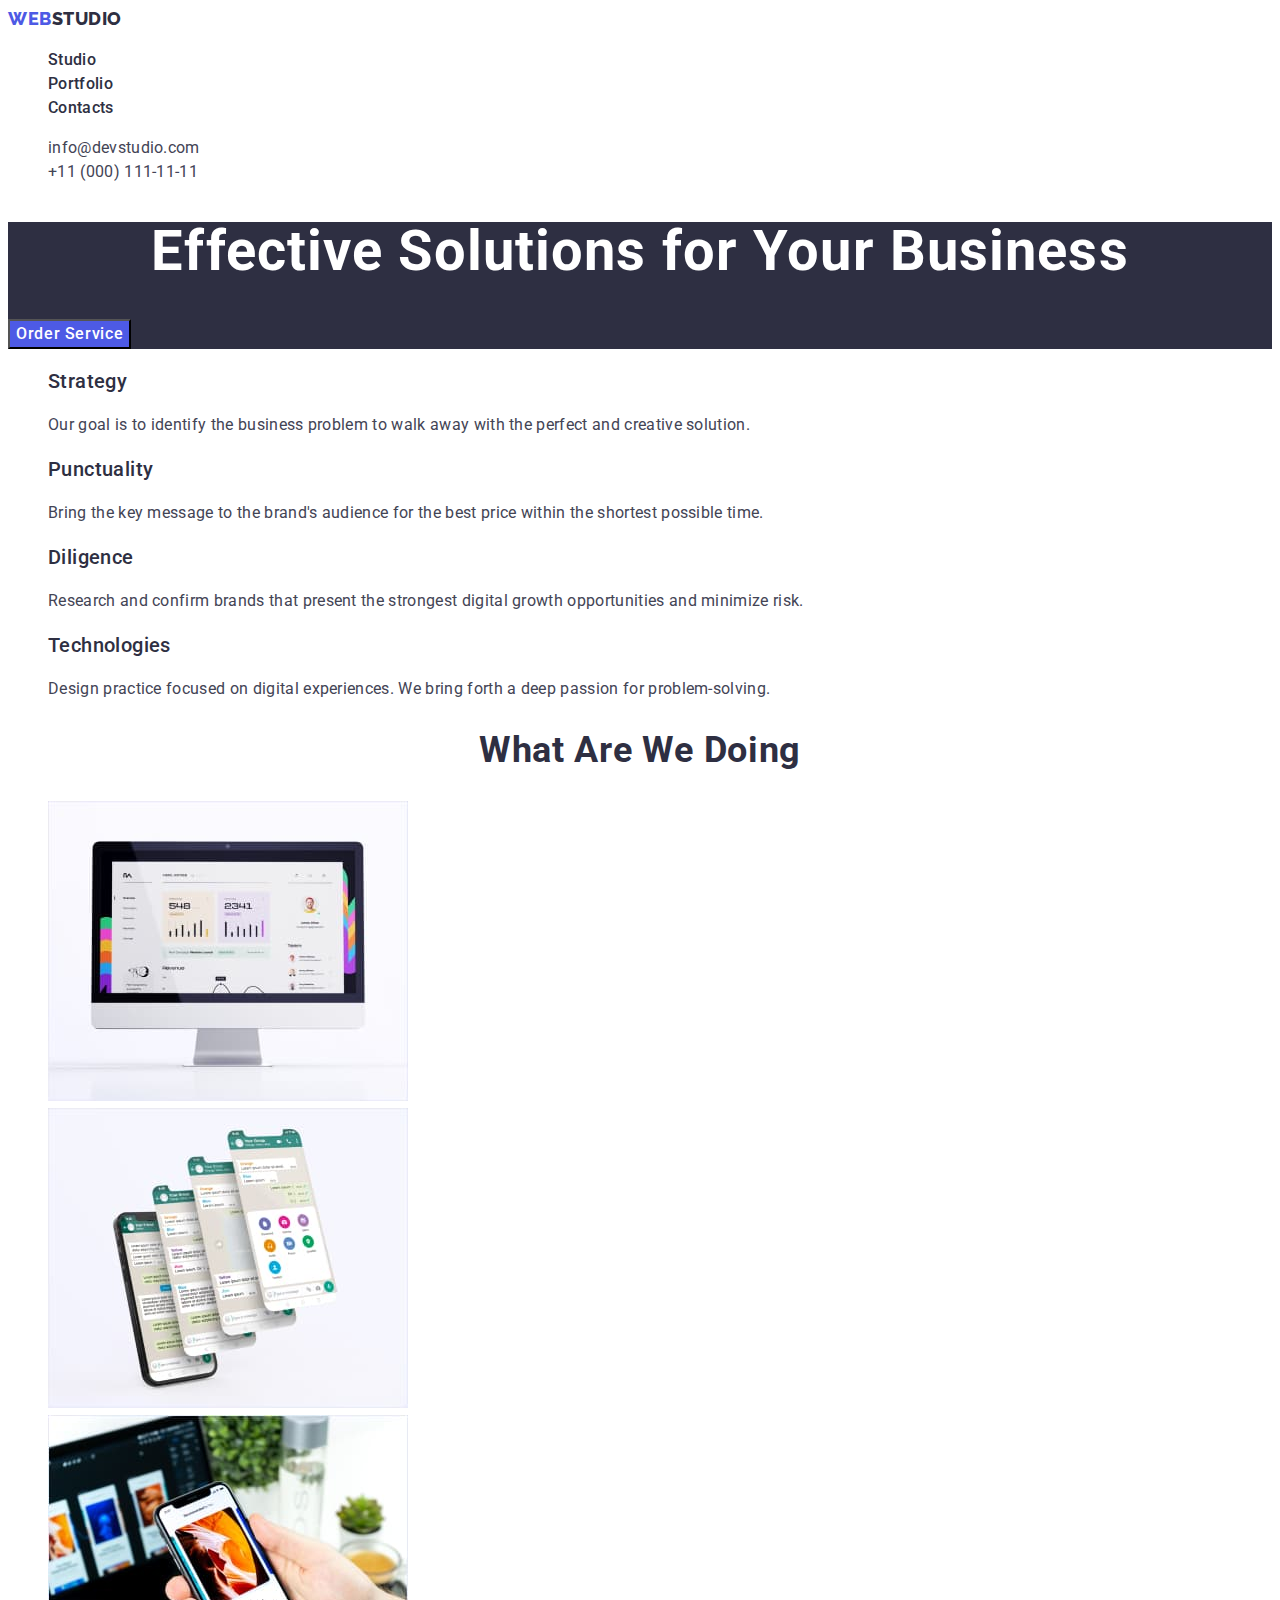
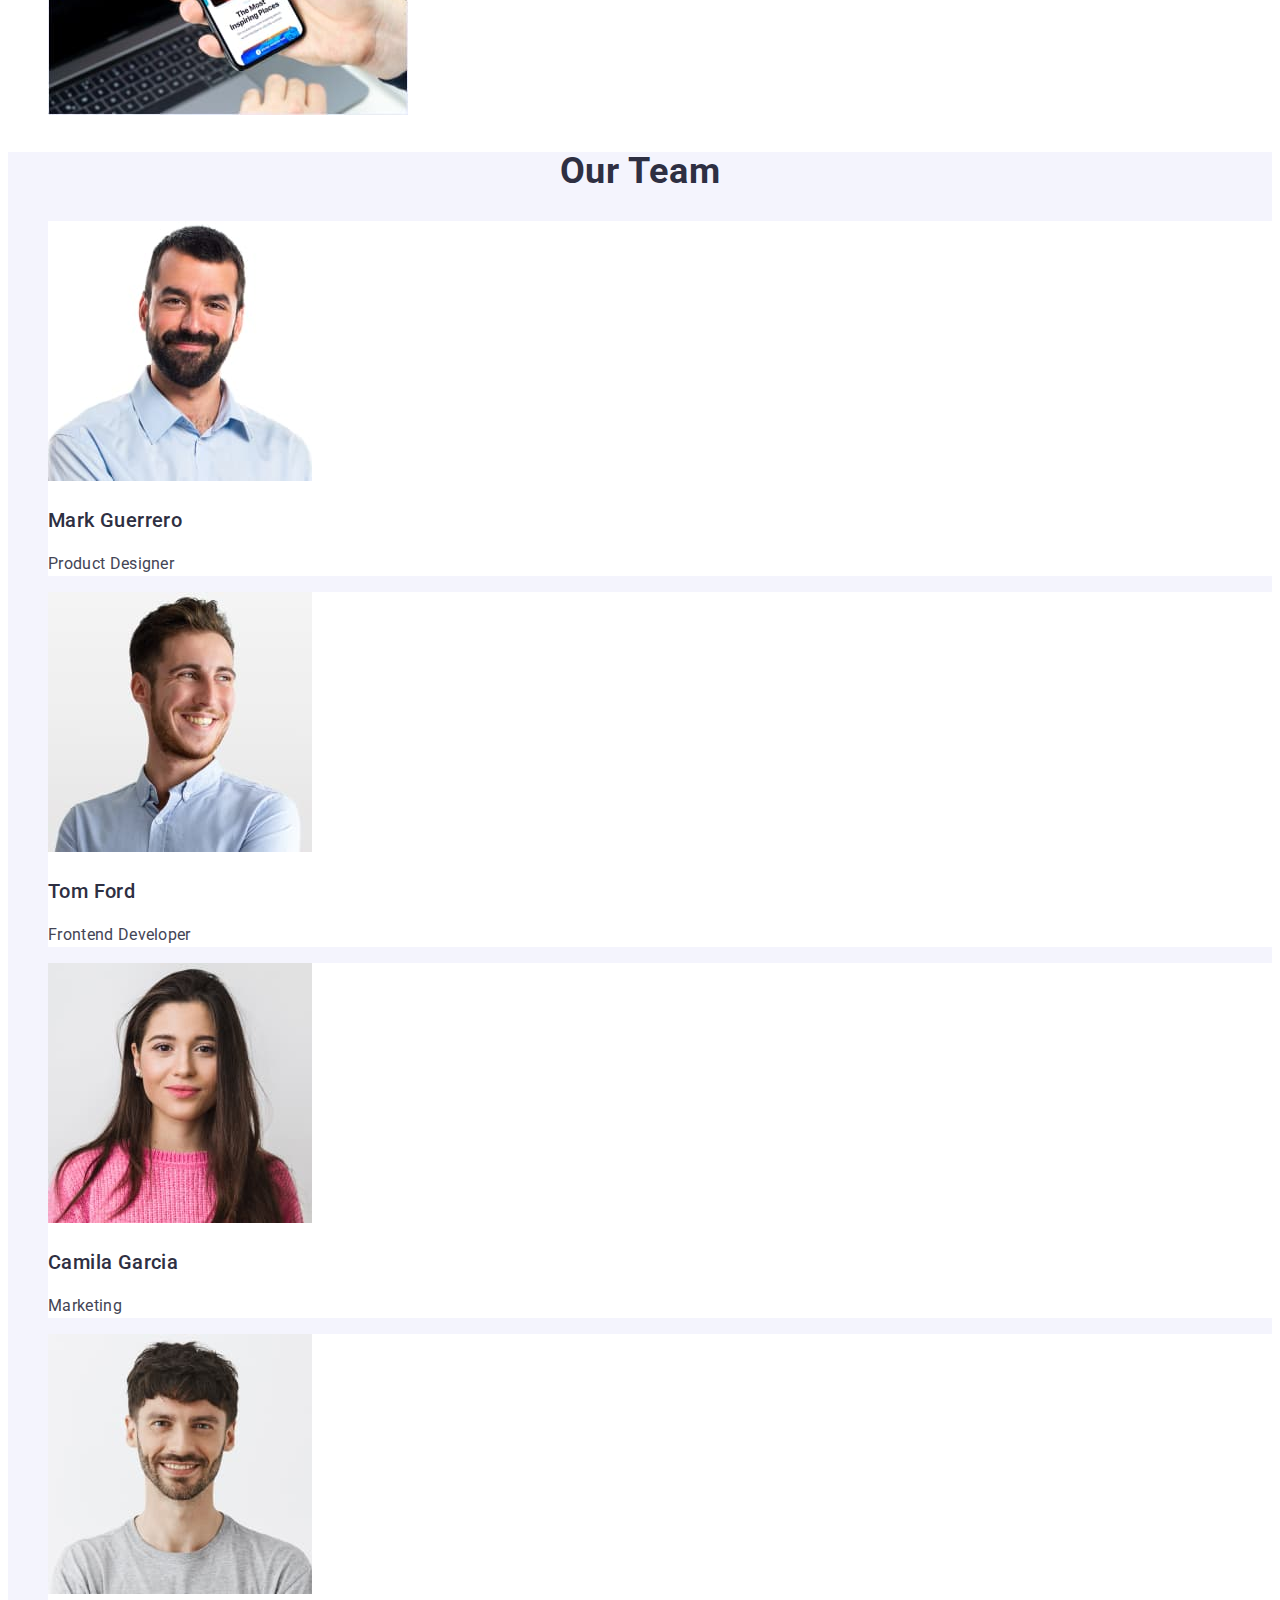
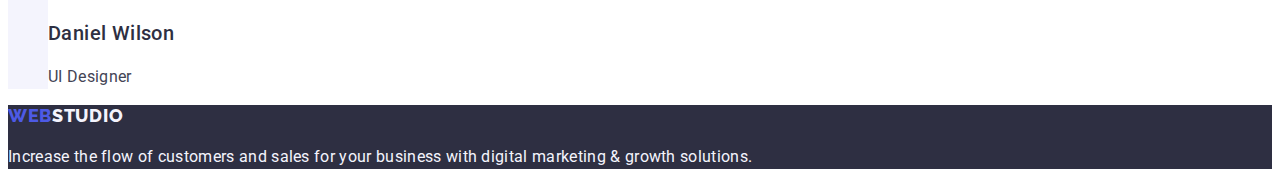
==== index.html @ 79012551 "added previous files" ====
<!DOCTYPE html>
<html lang="en">
  <head>
    <meta charset="UTF-8" />
    <meta http-equiv="X-UA-Compatible" content="IE=edge" />
    <meta name="viewport" content="width=device-width, initial-scale=1.0" />
    <link rel="preconnect" href="https://fonts.googleapis.com" />
    <link rel="preconnect" href="https://fonts.gstatic.com" crossorigin />
    <link
      href="https://fonts.googleapis.com/css2?family=Raleway:wght@800&family=Roboto:wght@400;500;700;900&display=swap"
      rel="stylesheet"
    />
    <link rel="stylesheet" href="./css/styles.css" />
    <title>Webstudio</title>
  </head>
  <body>
    <header class="header">
      <nav class="navigation">
        <a
          href="./index.html"
          rel="noreferrer noopener nofollow"
          class="logo link"
          >Web<span class="logo-accent">Studio</span></a
        >
        <ul class="navigation-list list">
          <li>
            <a
              class="navigation-link link"
              href="./index.html"
              target="_blank"
              rel="noreferrer noopener nofollow"
              >Studio</a
            >
          </li>
          <li>
            <a
              class="navigation-link link"
              href="./portfolio.html"
              target="_blank"
              rel="noreferrer noopener nofollow"
              >Portfolio</a
            >
          </li>
          <li>
            <a
              class="navigation-link link"
              href=""
              target="_blank"
              rel="noreferrer noopener nofollow"
              >Contacts</a
            >
          </li>
        </ul>
      </nav>
      <address class="contacts">
        <ul class="contact-list list">
          <li class="contact-item">
            <a class="link" href="mailto:info@devstudio.com"
              >info@devstudio.com</a
            >
          </li>
          <li class="contact-item">
            <a class="link" href="tel:+110001111111">+11 (000) 111-11-11</a>
          </li>
        </ul>
      </address>
    </header>
    <main>
      <section class="hero">
        <h1 class="hero-title">Effective Solutions for Your Business</h1>
        <button class="hero-button" type="button">Order service</button>
      </section>
      <section class="benefits">
        <h2 hidden>Our Benefits</h2>
        <ul class="benefits-list list">
          <li class="benefits-card">
            <h3 class="card-title">Strategy</h3>
            <p class="card-text">
              Our goal is to identify the business problem to walk away with the
              perfect and creative solution.
            </p>
          </li>
          <li class="benefits-card">
            <h3 class="card-title">Punctuality</h3>
            <p class="card-text">
              Bring the key message to the brand's audience for the best price
              within the shortest possible time.
            </p>
          </li>
          <li class="benefits-card">
            <h3 class="card-title">Diligence</h3>
            <p class="card-text">
              Research and confirm brands that present the strongest digital
              growth opportunities and minimize risk.
            </p>
          </li>
          <li class="benefits-card">
            <h3 class="card-title">Technologies</h3>
            <p class="card-text">
              Design practice focused on digital experiences. We bring forth a
              deep passion for problem-solving.
            </p>
          </li>
        </ul>
      </section>
      <section class="service">
        <h2 class="section-title">What are we doing</h2>
        <ul class="list">
          <li>
            <img
              src="./images/desktop.jpg"
              alt="white computer display"
              width="360"
            />
          </li>
          <li>
            <img src="./images/mobile.jpg" alt="mobile screens" width="360" />
          </li>
          <li>
            <img
              src="./images/phone.jpg"
              alt="mobile and laptop screens"
              width="360"
            />
          </li>
        </ul>
      </section>
      <section class="team">
        <h2 class="section-title">Our Team</h2>
        <ul class="team-list list">
          <li class="team-card">
            <img
              src="./images/team-1.jpg"
              alt="smiling dark-haired man with a beard (photo)"
              width="264"
            />
            <h3 class="card-title">Mark Guerrero</h3>
            <p class="card-text">Product Designer</p>
          </li>
          <li class="team-card">
            <img
              src="./images/team-2.jpg"
              alt="smiling fair-haired young man with a beard (photo)"
              width="264"
            />
            <h3 class="card-title">Tom Ford</h3>
            <p class="card-text">Frontend Developer</p>
          </li>
          <li class="team-card">
            <img
              src="./images/team-3.jpg"
              alt="dark-haired young girl (photo)"
              width="264"
            />
            <h3 class="card-title">Camila Garcia</h3>
            <p class="card-text">Marketing</p>
          </li>
          <li class="team-card">
            <img
              src="./images/team-4.jpg"
              alt="smiling dark-haired man with a beard (photo)"
              width="264"
            />
            <h3 class="card-title">Daniel Wilson</h3>
            <p class="card-text">UI Designer</p>
          </li>
        </ul>
      </section>
    </main>
    <footer class="footer">
      <a
        href="./index.html"
        rel="noreferrer noopener nofollow"
        class="logo link"
        >Web<span class="logo-invert">Studio</span></a
      >
      <p class="footer-text">
        Increase the flow of customers and sales for your business with digital
        marketing & growth solutions.
      </p>
    </footer>
  </body>
</html>
---- css/styles.css ----
:root {
  --primary-brand: #4d5ae5;
  --hover-brand: #404bbf;
  --dark: #2e2f42;
  --semi-dark: #434455;
  --light: #f4f4fd;
  --main-light: #ffffff;
  --accent: #e7e9fc;
  --font-primary: "Roboto", sans-serif;
  --font-logo: "Raleway", sans-serif;
  --text-regular: 400;
  --text-medium: 500;
  --text-bold: 700;
  --text-extrabold: 800;
  --text-black: 900;
  --title: 56px;
  --subtitle: 36px;
  --subsection-title: 20px;
  --text: 16px;
  --logo: 18px;
  /* --medium-text: 14px;
  --small-text: 12px; */
}
body {
  background-color: var(--main-light);
  color: var(--semi-dark);
  font-family: var(--font-primary);
  font-weight: var(--text-regular);
  font-size: var(--text);
  letter-spacing: 0.03em;
  line-height: 1.5;
}
a,
.link {
  text-decoration: none;
  color: var(--semi-dark);
}
ul,
list {
  list-style-type: none;
}
.logo {
  color: var(--primary-brand);
  font-family: var(--font-logo);
  font-weight: var(--text-extrabold);
  font-size: var(--logo);
  letter-spacing: 0.03em;
  line-height: 1.17;
  text-transform: uppercase;
}
.logo-accent {
  color: var(--dark);
}
.navigation-link {
  color: var(--dark);
  font-weight: var(--text-medium);
  letter-spacing: 0.02em;
}
.navigation-link:hover,
.navigation-link:focus {
  color: var(--hover-brand);
}
.current {
  color: var(--hover-brand);
}
.contacts {
  font-style: normal;
}
.contact-item {
  letter-spacing: 0.02em;
}
.contact-item > a:hover,
.contact-item > a:focus {
  color: var(--hover-brand);
}
.hero {
  background-color: var(--dark);
  color: var(--main-light);
  font-weight: var(--text-bold);
}
.hero-title {
  font-size: var(--title);
  line-height: 1.07;
  text-align: center;
  letter-spacing: 0.02em;
}
.hero-button {
  background-color: var(--primary-brand);
  color: var(--main-light);
  font-family: var(--font-primary);
  font-weight: var(--text-medium);
  font-size: var(--text);
  line-height: 1.5;
  letter-spacing: 0.04em;
  text-transform: capitalize;
  cursor: pointer;
}
.hero-button:hover,
.hero-button:focus {
  background-color: var(--hover-brand);
}
.card-title {
  color: var(--dark);
  font-weight: var(--text-medium);
  font-size: var(--subsection-title);
  line-height: 1.2;
  letter-spacing: 0.02em;
}
.card-text {
  letter-spacing: 0.02em;
}
.team {
  background-color: var(--light);
}
.team-card {
  background-color: var(--main-light);
}
.section-title {
  color: var(--dark);
  font-weight: var(--text-bold);
  font-size: var(--subtitle);
  line-height: 1.11;
  letter-spacing: 0.02em;
  text-align: center;
  text-transform: capitalize;
}
.footer {
  background-color: var(--dark);
  color: var(--main-light);
}
.logo-invert {
  color: var(--light);
  font-family: var(--font-logo);
  font-size: var(--logo);
  letter-spacing: 0.05em;
  line-height: 1.17;
  text-transform: uppercase;
}
.footer-text {
  color: var(--light);
  letter-spacing: 0.02em;
}
.filter-button {
  background-color: var(--light);
  color: var(--primary-brand);
  font-family: var(--font-primary);
  font-weight: var(--text-medium);
  font-size: var(--text);
  letter-spacing: 0.04em;
  line-height: 1.5;
  text-transform: capitalize;
  cursor: pointer;
}
.filter-button:hover,
.filter-button:focus,
.filter-button:active {
  background-color: var(--hover-brand);
  color: var(--main-light);
}
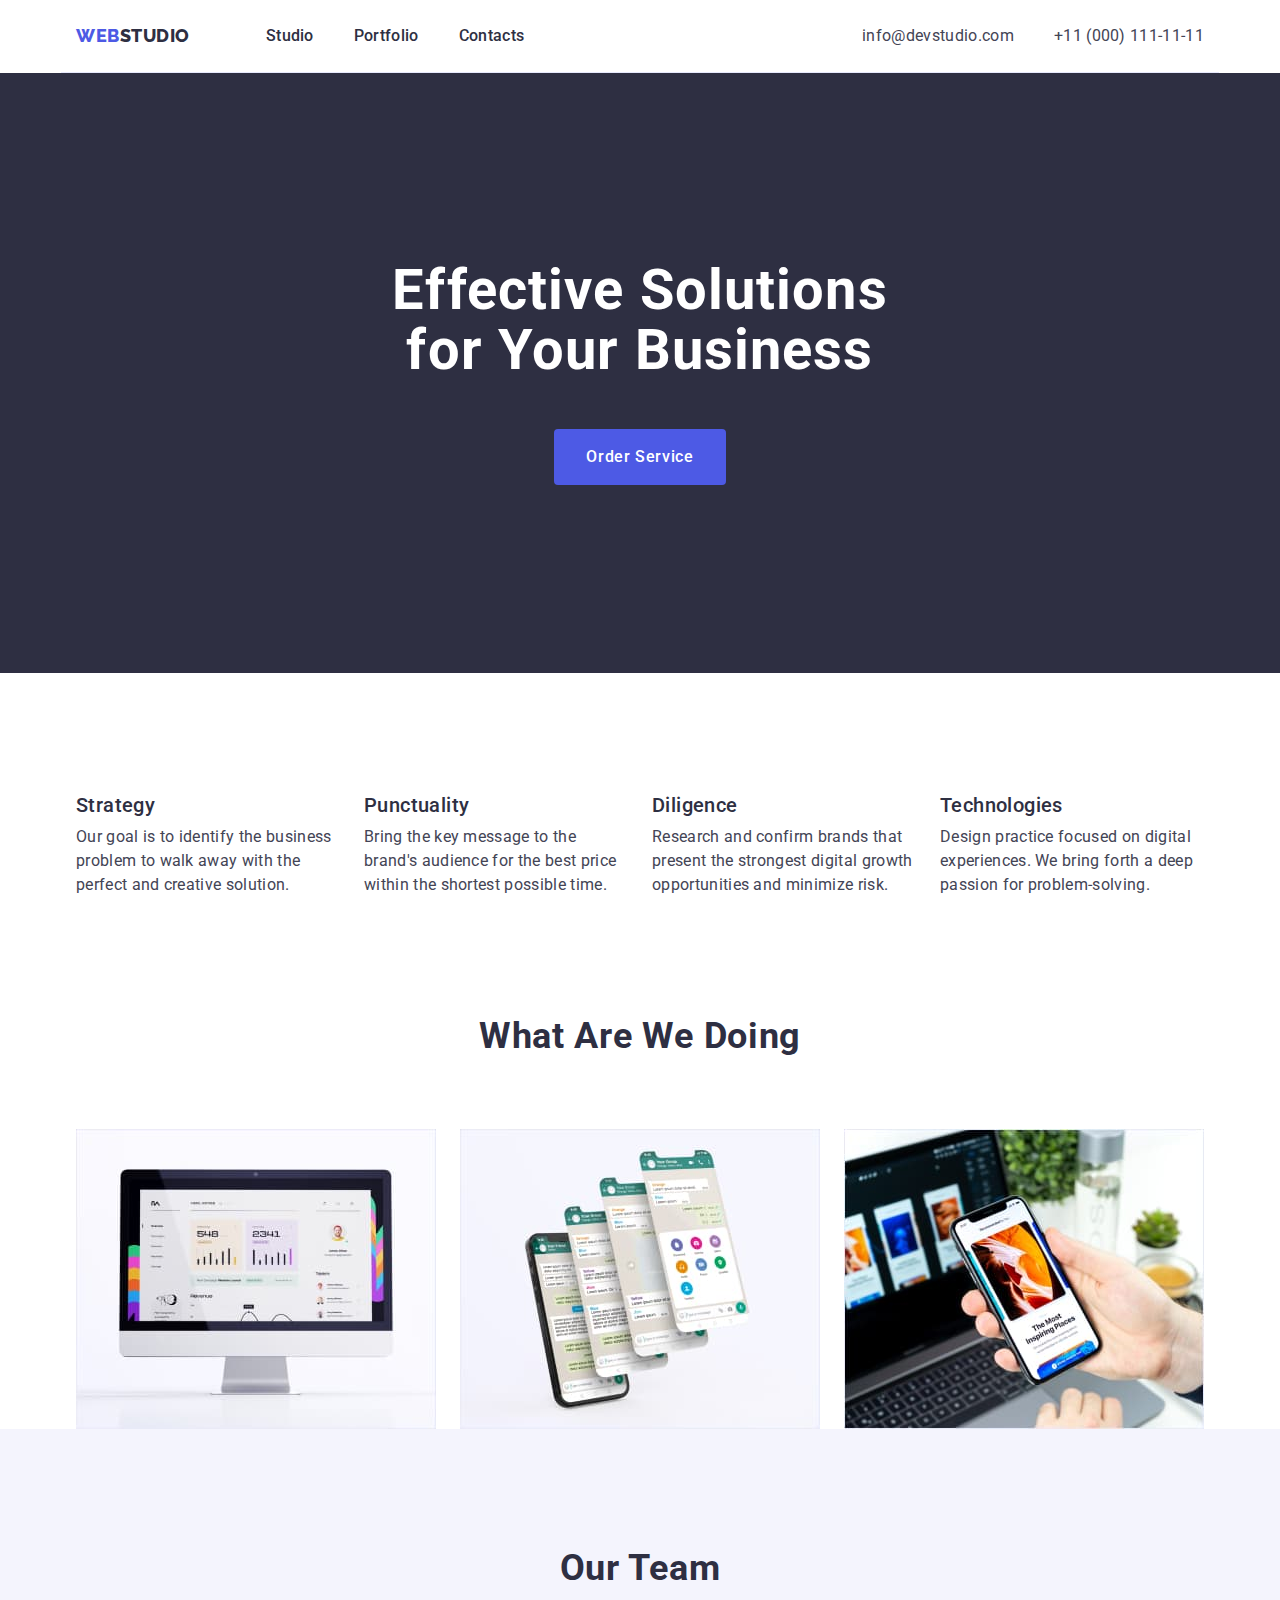
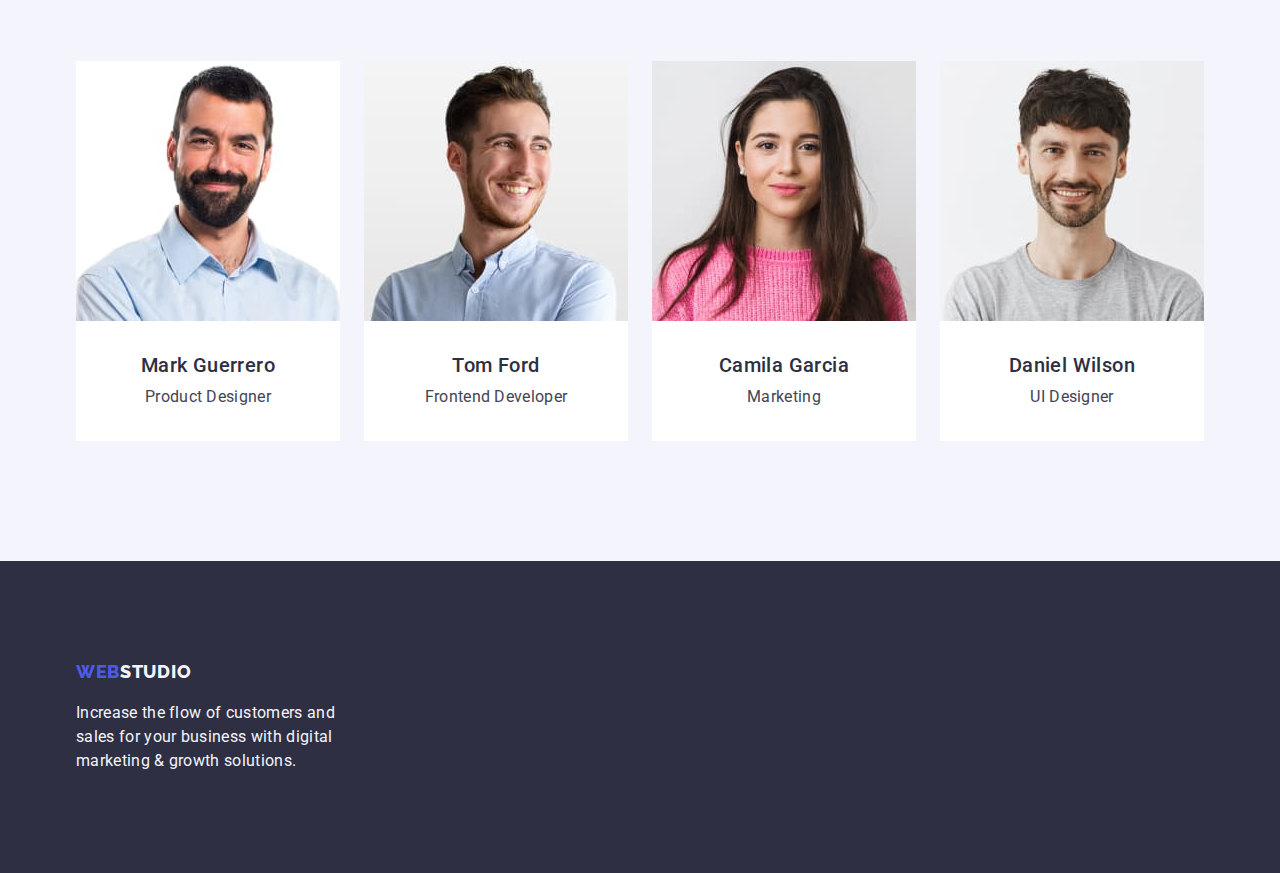
==== commit 52e4af41: "finished" ====
--- a/index.html
+++ b/index.html
@@ -10,69 +10,78 @@
       href="https://fonts.googleapis.com/css2?family=Raleway:wght@800&family=Roboto:wght@400;500;700;900&display=swap"
       rel="stylesheet"
     />
+    <link
+      href="https://cdnjs.cloudflare.com/ajax/libs/modern-normalize/2.0.0/modern-normalize.min.css"
+      rel="stylesheet"
+    />
     <link rel="stylesheet" href="./css/styles.css" />
     <title>Webstudio</title>
   </head>
   <body>
     <header class="header">
-      <nav class="navigation">
-        <a
-          href="./index.html"
-          rel="noreferrer noopener nofollow"
-          class="logo link"
-          >Web<span class="logo-accent">Studio</span></a
-        >
-        <ul class="navigation-list list">
-          <li>
-            <a
-              class="navigation-link link"
-              href="./index.html"
-              target="_blank"
-              rel="noreferrer noopener nofollow"
-              >Studio</a
-            >
-          </li>
-          <li>
-            <a
-              class="navigation-link link"
-              href="./portfolio.html"
-              target="_blank"
-              rel="noreferrer noopener nofollow"
-              >Portfolio</a
-            >
-          </li>
-          <li>
-            <a
-              class="navigation-link link"
-              href=""
-              target="_blank"
-              rel="noreferrer noopener nofollow"
-              >Contacts</a
-            >
-          </li>
-        </ul>
-      </nav>
-      <address class="contacts">
-        <ul class="contact-list list">
-          <li class="contact-item">
-            <a class="link" href="mailto:info@devstudio.com"
-              >info@devstudio.com</a
-            >
-          </li>
-          <li class="contact-item">
-            <a class="link" href="tel:+110001111111">+11 (000) 111-11-11</a>
-          </li>
-        </ul>
-      </address>
+      <div class="container container-header">
+        <nav class="navigation">
+          <a
+            href="./index.html"
+            rel="noreferrer noopener nofollow"
+            class="logo link"
+            >Web<span class="logo-accent">Studio</span></a
+          >
+          <ul class="navigation-list list">
+            <li>
+              <a
+                class="navigation-link link"
+                href="./index.html"
+                target="_blank"
+                rel="noreferrer noopener nofollow"
+                >Studio</a
+              >
+            </li>
+            <li>
+              <a
+                class="navigation-link link"
+                href="./portfolio.html"
+                target="_blank"
+                rel="noreferrer noopener nofollow"
+                >Portfolio</a
+              >
+            </li>
+            <li>
+              <a
+                class="navigation-link link"
+                href=""
+                target="_blank"
+                rel="noreferrer noopener nofollow"
+                >Contacts</a
+              >
+            </li>
+          </ul>
+        </nav>
+        <address class="contacts">
+          <ul class="contact-list list">
+            <li class="contact-item">
+              <a class="link" href="mailto:info@devstudio.com"
+                >info@devstudio.com</a
+              >
+            </li>
+            <li class="contact-item">
+              <a class="link" href="tel:+110001111111">+11 (000) 111-11-11</a>
+            </li>
+          </ul>
+        </address>
+      </div>
     </header>
     <main>
-      <section class="hero">
-        <h1 class="hero-title">Effective Solutions for Your Business</h1>
+      <section class="hero section">
+        <div class="container container-hero">
+          <h1 class="hero-title">Effective Solutions for Your Business</h1>
         <button class="hero-button" type="button">Order service</button>
-      </section>
-      <section class="benefits">
-        <h2 hidden>Our Benefits</h2>
-        <ul class="benefits-list list">
+        </div>
+      </section>
+      <section class="benefits section">
+        <div class="container">
+          <h2 class="visually-hidden">Our Benefits</h2>
+        <ul class="section-list list">
           <li class="benefits-card">
             <h3 class="card-title">Strategy</h3>
             <p class="card-text">
@@ -102,10 +111,12 @@
             </p>
           </li>
         </ul>
-      </section>
-      <section class="service">
-        <h2 class="section-title">What are we doing</h2>
-        <ul class="list">
+        </div>
+      </section>
+      <section class="service section">
+        <div class="container">
+          <h2 class="section-title">What are we doing</h2>
+        <ul class="section-list">
           <li>
             <img
               src="./images/desktop.jpg"
@@ -124,18 +135,22 @@
             />
           </li>
         </ul>
-      </section>
-      <section class="team">
-        <h2 class="section-title">Our Team</h2>
-        <ul class="team-list list">
+        </div>
+      </section>
+      <section class="team section">
+        <div class="container">
+          <h2 class="section-title">Our Team</h2>
+        <ul class="section-list list">
           <li class="team-card">
             <img
               src="./images/team-1.jpg"
               alt="smiling dark-haired man with a beard (photo)"
               width="264"
             />
-            <h3 class="card-title">Mark Guerrero</h3>
+            <div class="description-wrapper">
+              <h3 class="card-title">Mark Guerrero</h3>
             <p class="card-text">Product Designer</p>
+            </div>
           </li>
           <li class="team-card">
             <img
@@ -143,8 +158,10 @@
               alt="smiling fair-haired young man with a beard (photo)"
               width="264"
             />
-            <h3 class="card-title">Tom Ford</h3>
+            <div class="description-wrapper">
+              <h3 class="card-title">Tom Ford</h3>
             <p class="card-text">Frontend Developer</p>
+            </div>
           </li>
           <li class="team-card">
             <img
@@ -152,8 +169,10 @@
               alt="dark-haired young girl (photo)"
               width="264"
             />
-            <h3 class="card-title">Camila Garcia</h3>
+            <div class="description-wrapper">
+              <h3 class="card-title">Camila Garcia</h3>
             <p class="card-text">Marketing</p>
+            </div>
           </li>
           <li class="team-card">
             <img
@@ -161,23 +180,28 @@
               alt="smiling dark-haired man with a beard (photo)"
               width="264"
             />
-            <h3 class="card-title">Daniel Wilson</h3>
+            <div class="description-wrapper">
+              <h3 class="card-title">Daniel Wilson</h3>
             <p class="card-text">UI Designer</p>
+            </div>
           </li>
         </ul>
+        </div>
       </section>
     </main>
     <footer class="footer">
-      <a
+      <div class="container">
+        <a
         href="./index.html"
         rel="noreferrer noopener nofollow"
-        class="logo link"
+        class="logo-footer link"
         >Web<span class="logo-invert">Studio</span></a
       >
       <p class="footer-text">
         Increase the flow of customers and sales for your business with digital
         marketing & growth solutions.
       </p>
+      </div>
     </footer>
   </body>
 </html>
--- a/css/styles.css
+++ b/css/styles.css
@@ -30,16 +30,64 @@
   letter-spacing: 0.03em;
   line-height: 1.5;
 }
+h1,
+h2,
+h3,
+h4,
+h5,
+h6 {
+  margin: 0;
+  padding: 0;
+}
+p {
+  margin: 0;
+  padding: 0;
+}
+ul {
+  margin: 0;
+  padding: 0;
+  list-style-type: none;
+}
+img {
+  display: block;
+}
 a,
 .link {
   text-decoration: none;
   color: var(--semi-dark);
 }
-ul,
-list {
+.visually-hidden {
+  position: absolute;
+  width: 1px;
+  height: 1px;
+  margin: -1px;
+  border: 0;
+  padding: 0;
+  white-space: nowrap;
+  clip-path: inset(100%);
+  clip: rect(0 0 0 0);
+  overflow: hidden;
+  }
+.list {
   list-style-type: none;
 }
+.container {
+  max-width: 1158px;
+  padding: 0 15px;
+  margin: 0 auto;
+}
+.container-header {
+  display: flex;
+  justify-content: space-between;
+  align-items: center;
+  border-bottom: 1px solid var(--accent);
+}
+.navigation {
+  display: flex;
+  align-items: center;  
+}
 .logo {
+  margin-right: 76px;
   color: var(--primary-brand);
   font-family: var(--font-logo);
   font-weight: var(--text-extrabold);
@@ -51,6 +99,11 @@
 .logo-accent {
   color: var(--dark);
 }
+.navigation-list {
+  display: flex;
+  padding: 24px 0;
+  gap: 40px;
+}
 .navigation-link {
   color: var(--dark);
   font-weight: var(--text-medium);
@@ -63,8 +116,13 @@
 .current {
   color: var(--hover-brand);
 }
-.contacts {
+.contacts {  
   font-style: normal;
+}
+.contact-list {
+  display: flex;
+  padding: 24px 0;
+  gap: 40px;
 }
 .contact-item {
   letter-spacing: 0.02em;
@@ -74,18 +132,26 @@
   color: var(--hover-brand);
 }
 .hero {
+  padding: 188px 0;
   background-color: var(--dark);
   color: var(--main-light);
-  font-weight: var(--text-bold);
+}
+.container-hero {
+  text-align: center;
 }
 .hero-title {
+  width: 496px;
+  margin: 0 auto 48px;
   font-size: var(--title);
   line-height: 1.07;
   text-align: center;
   letter-spacing: 0.02em;
 }
 .hero-button {
+  padding: 16px 32px;
   background-color: var(--primary-brand);
+  border: none;
+  border-radius: 4px;
   color: var(--main-light);
   font-family: var(--font-primary);
   font-weight: var(--text-medium);
@@ -99,7 +165,18 @@
 .hero-button:focus {
   background-color: var(--hover-brand);
 }
+.benefits {
+  padding: 120px 0;  
+}
+.section-list {
+  display: flex;
+  gap: 24px;
+}
+.benefits-card {
+  flex-basis: calc((100% - 72px) / 4);
+}
 .card-title {
+  margin-bottom: 8px;
   color: var(--dark);
   font-weight: var(--text-medium);
   font-size: var(--subsection-title);
@@ -109,15 +186,22 @@
 .card-text {
   letter-spacing: 0.02em;
 }
+.section-title {
+  margin-bottom: 72px;
+}
 .team {
+  padding: 120px 0;
   background-color: var(--light);
 }
 .team-card {
   background-color: var(--main-light);
 }
+.description-wrapper {
+  padding: 32px 16px;
+  text-align: center;
+}
 .section-title {
   color: var(--dark);
-  font-weight: var(--text-bold);
   font-size: var(--subtitle);
   line-height: 1.11;
   letter-spacing: 0.02em;
@@ -125,10 +209,20 @@
   text-transform: capitalize;
 }
 .footer {
+  padding: 100px 0;
   background-color: var(--dark);
   color: var(--main-light);
 }
-.logo-invert {
+.logo-footer {  
+  color: var(--primary-brand);
+  font-family: var(--font-logo);
+  font-weight: var(--text-extrabold);
+  font-size: var(--logo);
+  letter-spacing: 0.03em;
+  line-height: 1.17;
+  text-transform: uppercase;
+}
+.logo-invert { 
   color: var(--light);
   font-family: var(--font-logo);
   font-size: var(--logo);
@@ -137,10 +231,22 @@
   text-transform: uppercase;
 }
 .footer-text {
+  margin-top: 16px;
+  width: 264px;
   color: var(--light);
   letter-spacing: 0.02em;
 }
+.portfolio {
+  padding: 96px 0 120px;
+}
+.filter-list {  
+  justify-content: center;
+  margin-bottom: 72px;
+}
 .filter-button {
+  padding: 12px 24px;
+  border: none;
+  border-radius: 4px;
   background-color: var(--light);
   color: var(--primary-brand);
   font-family: var(--font-primary);
@@ -157,3 +263,12 @@
   background-color: var(--hover-brand);
   color: var(--main-light);
 }
+.gallery-list {
+  flex-wrap: wrap;
+}
+.gallery-list div {
+  text-align: start;
+  border: 1px solid var(--accent);
+  border-top: none;
+}
+
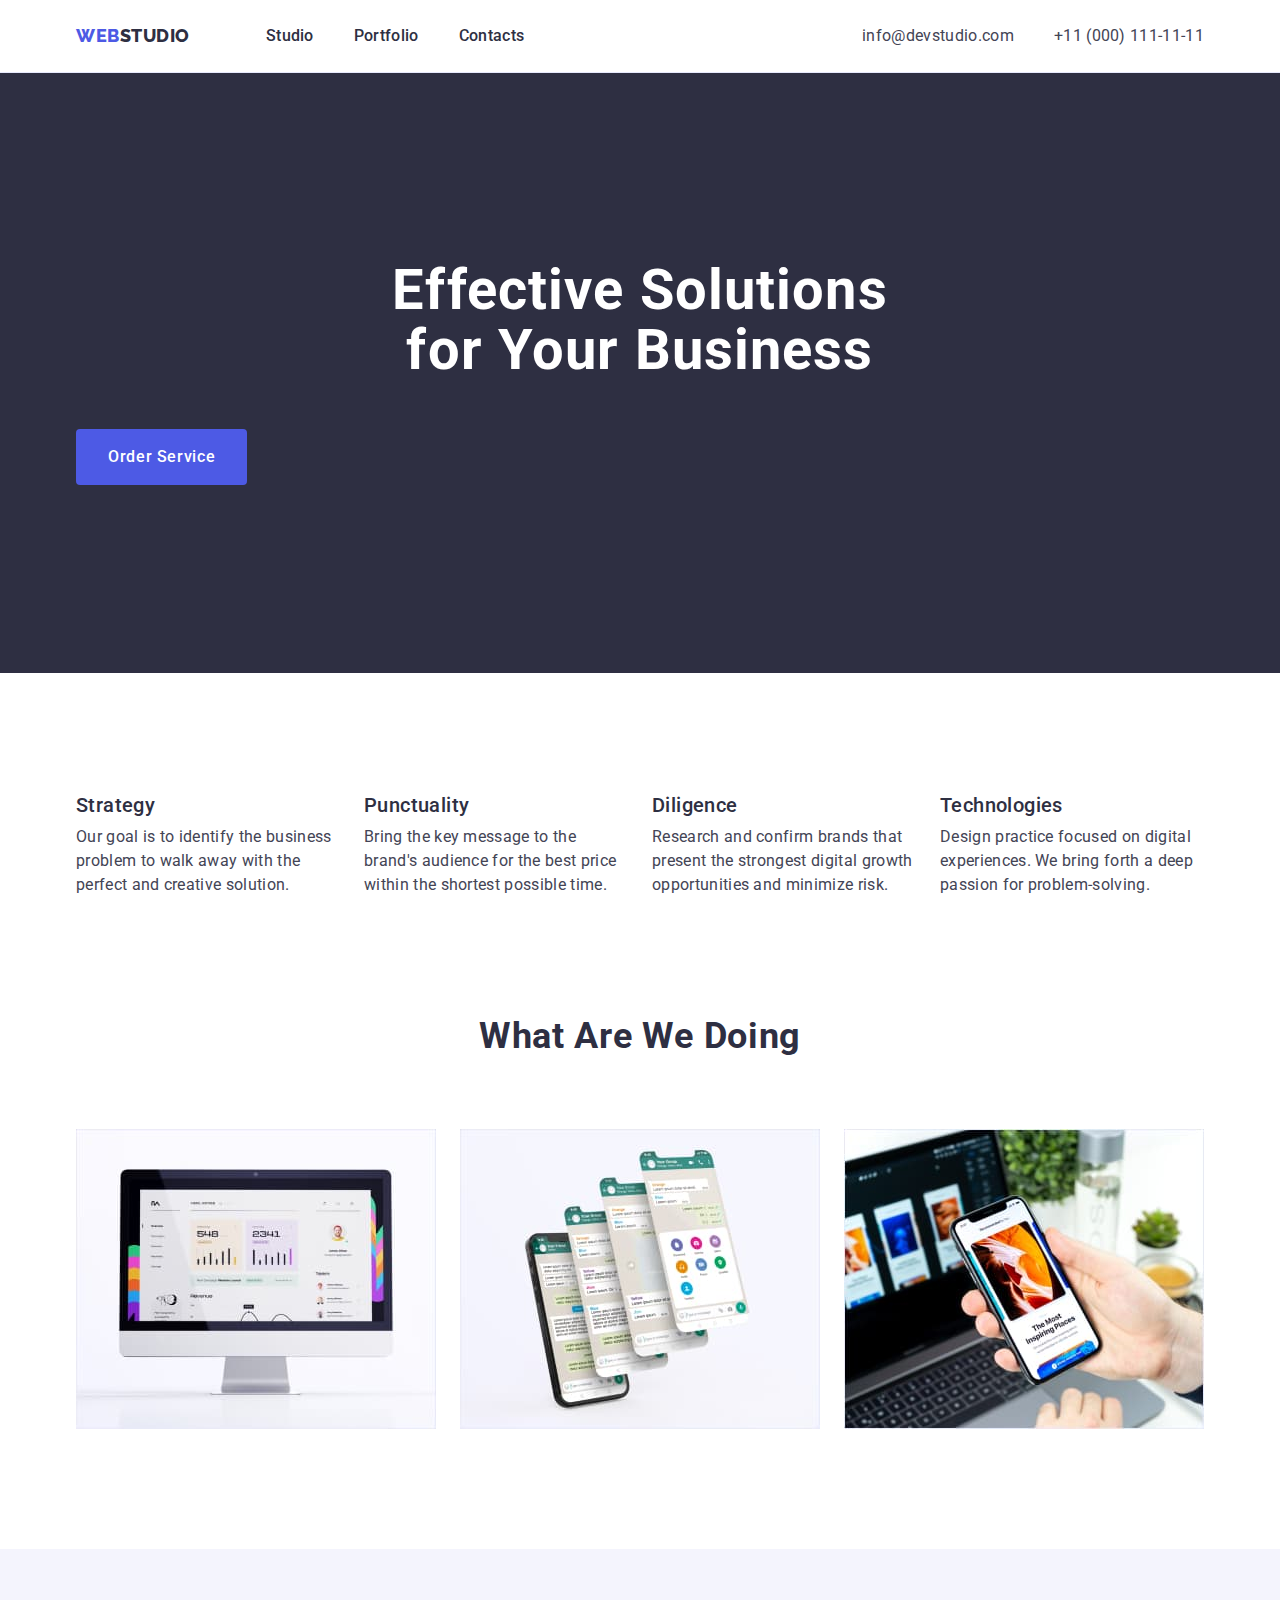
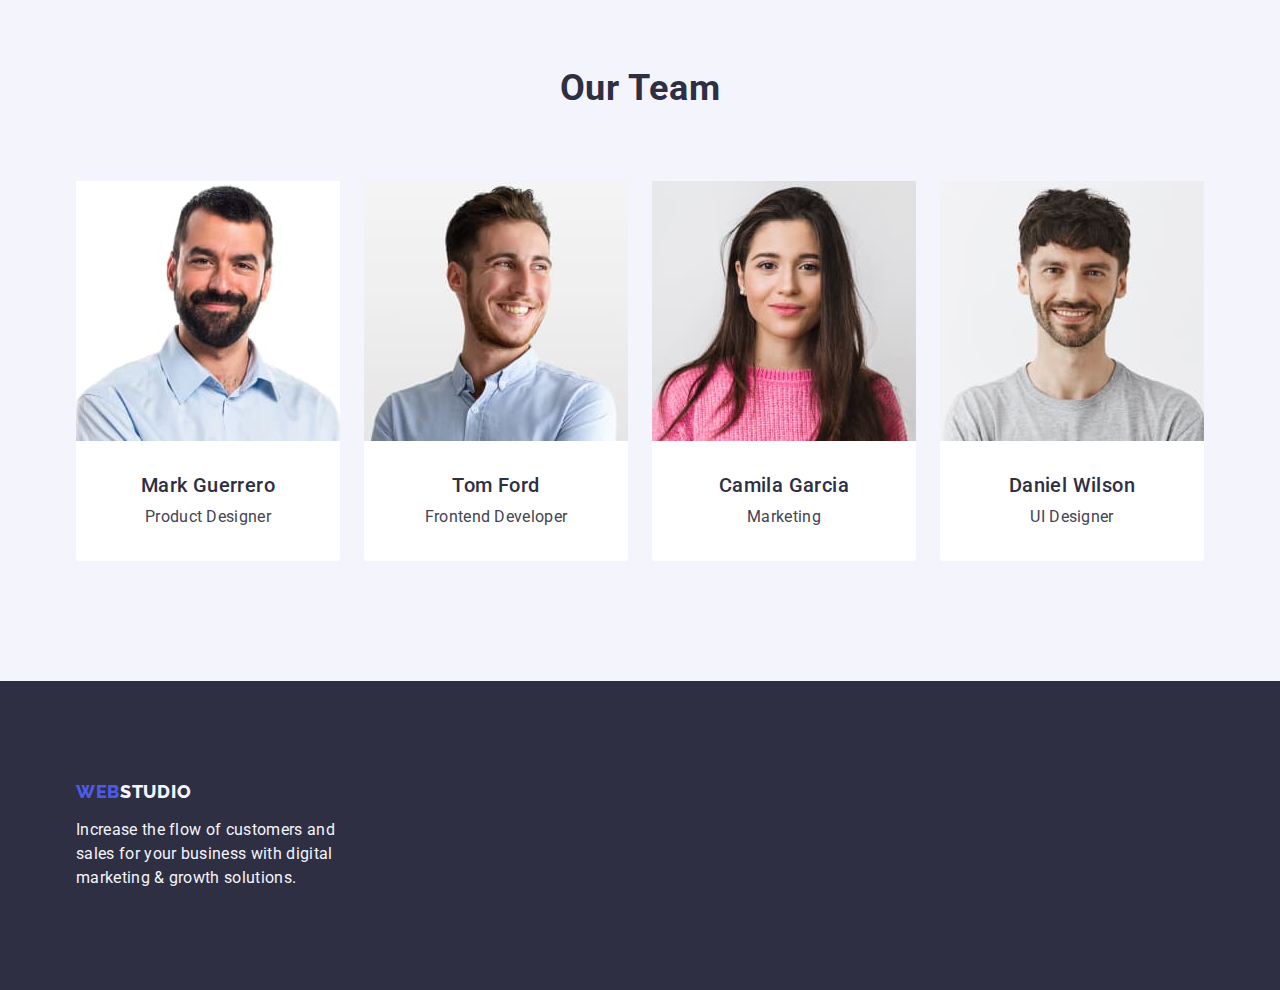
==== commit 9dce2ac5: "fixed errors" ====
--- a/index.html
+++ b/index.html
@@ -117,17 +117,17 @@
         <div class="container">
           <h2 class="section-title">What are we doing</h2>
         <ul class="section-list">
-          <li>
+          <li class="list-item">
             <img
               src="./images/desktop.jpg"
               alt="white computer display"
               width="360"
             />
           </li>
-          <li>
+          <li class="list-item">
             <img src="./images/mobile.jpg" alt="mobile screens" width="360" />
           </li>
-          <li>
+          <li class="list-item">
             <img
               src="./images/phone.jpg"
               alt="mobile and laptop screens"
--- a/css/styles.css
+++ b/css/styles.css
@@ -76,11 +76,13 @@
   padding: 0 15px;
   margin: 0 auto;
 }
+.header {
+  border-bottom: 1px solid var(--accent);
+}
 .container-header {
   display: flex;
   justify-content: space-between;
-  align-items: center;
-  border-bottom: 1px solid var(--accent);
+  align-items: center;  
 }
 .navigation {
   display: flex;
@@ -100,11 +102,11 @@
   color: var(--dark);
 }
 .navigation-list {
-  display: flex;
+  display: flex;  
+  gap: 40px;
+}
+.navigation-link {
   padding: 24px 0;
-  gap: 40px;
-}
-.navigation-link {
   color: var(--dark);
   font-weight: var(--text-medium);
   letter-spacing: 0.02em;
@@ -140,7 +142,7 @@
   text-align: center;
 }
 .hero-title {
-  width: 496px;
+  max-width: 496px;
   margin: 0 auto 48px;
   font-size: var(--title);
   line-height: 1.07;
@@ -148,6 +150,8 @@
   letter-spacing: 0.02em;
 }
 .hero-button {
+  display: block;
+  min-width: 169px;
   padding: 16px 32px;
   background-color: var(--primary-brand);
   border: none;
@@ -189,15 +193,19 @@
 .section-title {
   margin-bottom: 72px;
 }
+.service{
+  padding-bottom: 120px;
+}
 .team {
   padding: 120px 0;
   background-color: var(--light);
 }
 .team-card {
   background-color: var(--main-light);
+  border-radius: 0px 0px 4px 4px;
 }
 .description-wrapper {
-  padding: 32px 16px;
+  padding: 32px 0;
   text-align: center;
 }
 .section-title {
@@ -214,6 +222,8 @@
   color: var(--main-light);
 }
 .logo-footer {  
+  display: inline-block;
+  margin-bottom: 16px;
   color: var(--primary-brand);
   font-family: var(--font-logo);
   font-weight: var(--text-extrabold);
@@ -231,7 +241,7 @@
   text-transform: uppercase;
 }
 .footer-text {
-  margin-top: 16px;
+  
   width: 264px;
   color: var(--light);
   letter-spacing: 0.02em;
@@ -245,7 +255,7 @@
 }
 .filter-button {
   padding: 12px 24px;
-  border: none;
+  border: 1px solid var(--accent);
   border-radius: 4px;
   background-color: var(--light);
   color: var(--primary-brand);
@@ -260,11 +270,13 @@
 .filter-button:hover,
 .filter-button:focus,
 .filter-button:active {
+  border: 1px solid transparent;
   background-color: var(--hover-brand);
   color: var(--main-light);
 }
 .gallery-list {
   flex-wrap: wrap;
+  row-gap: 48px;
 }
 .gallery-list div {
   text-align: start;
